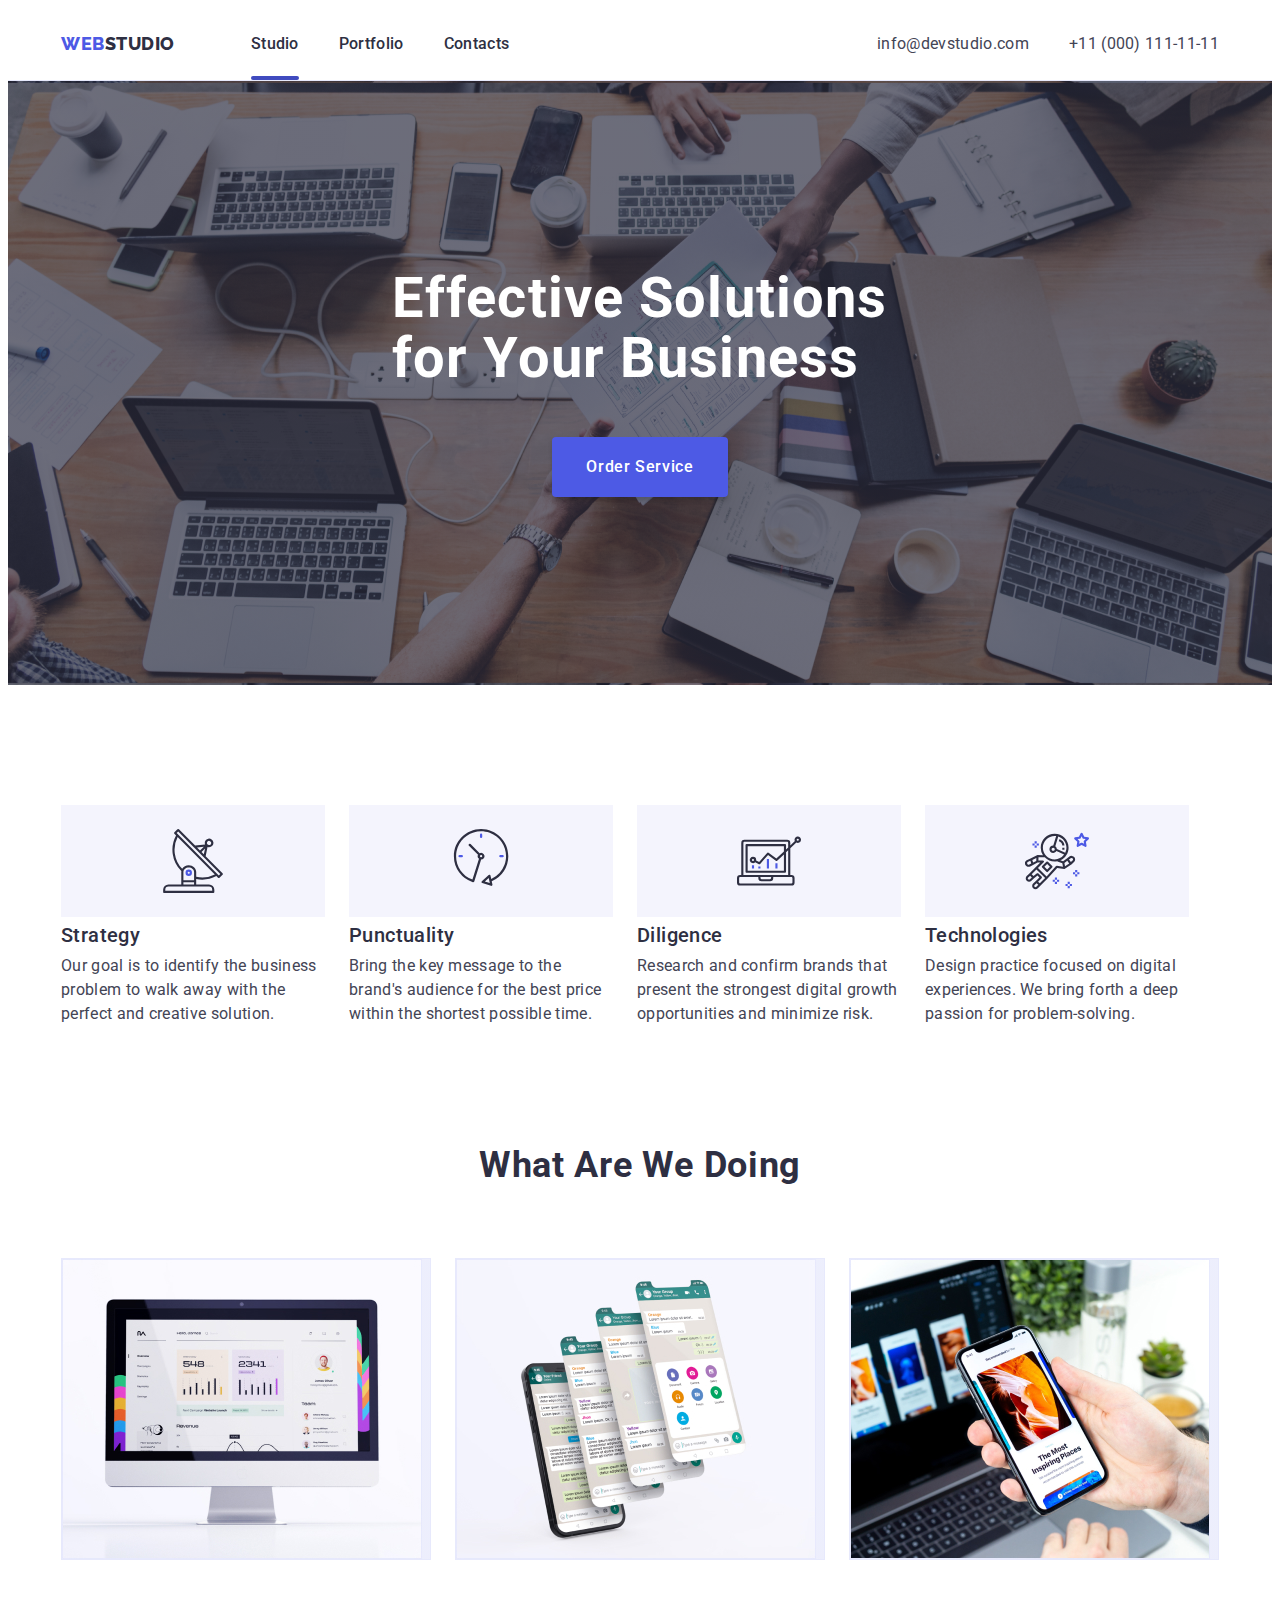
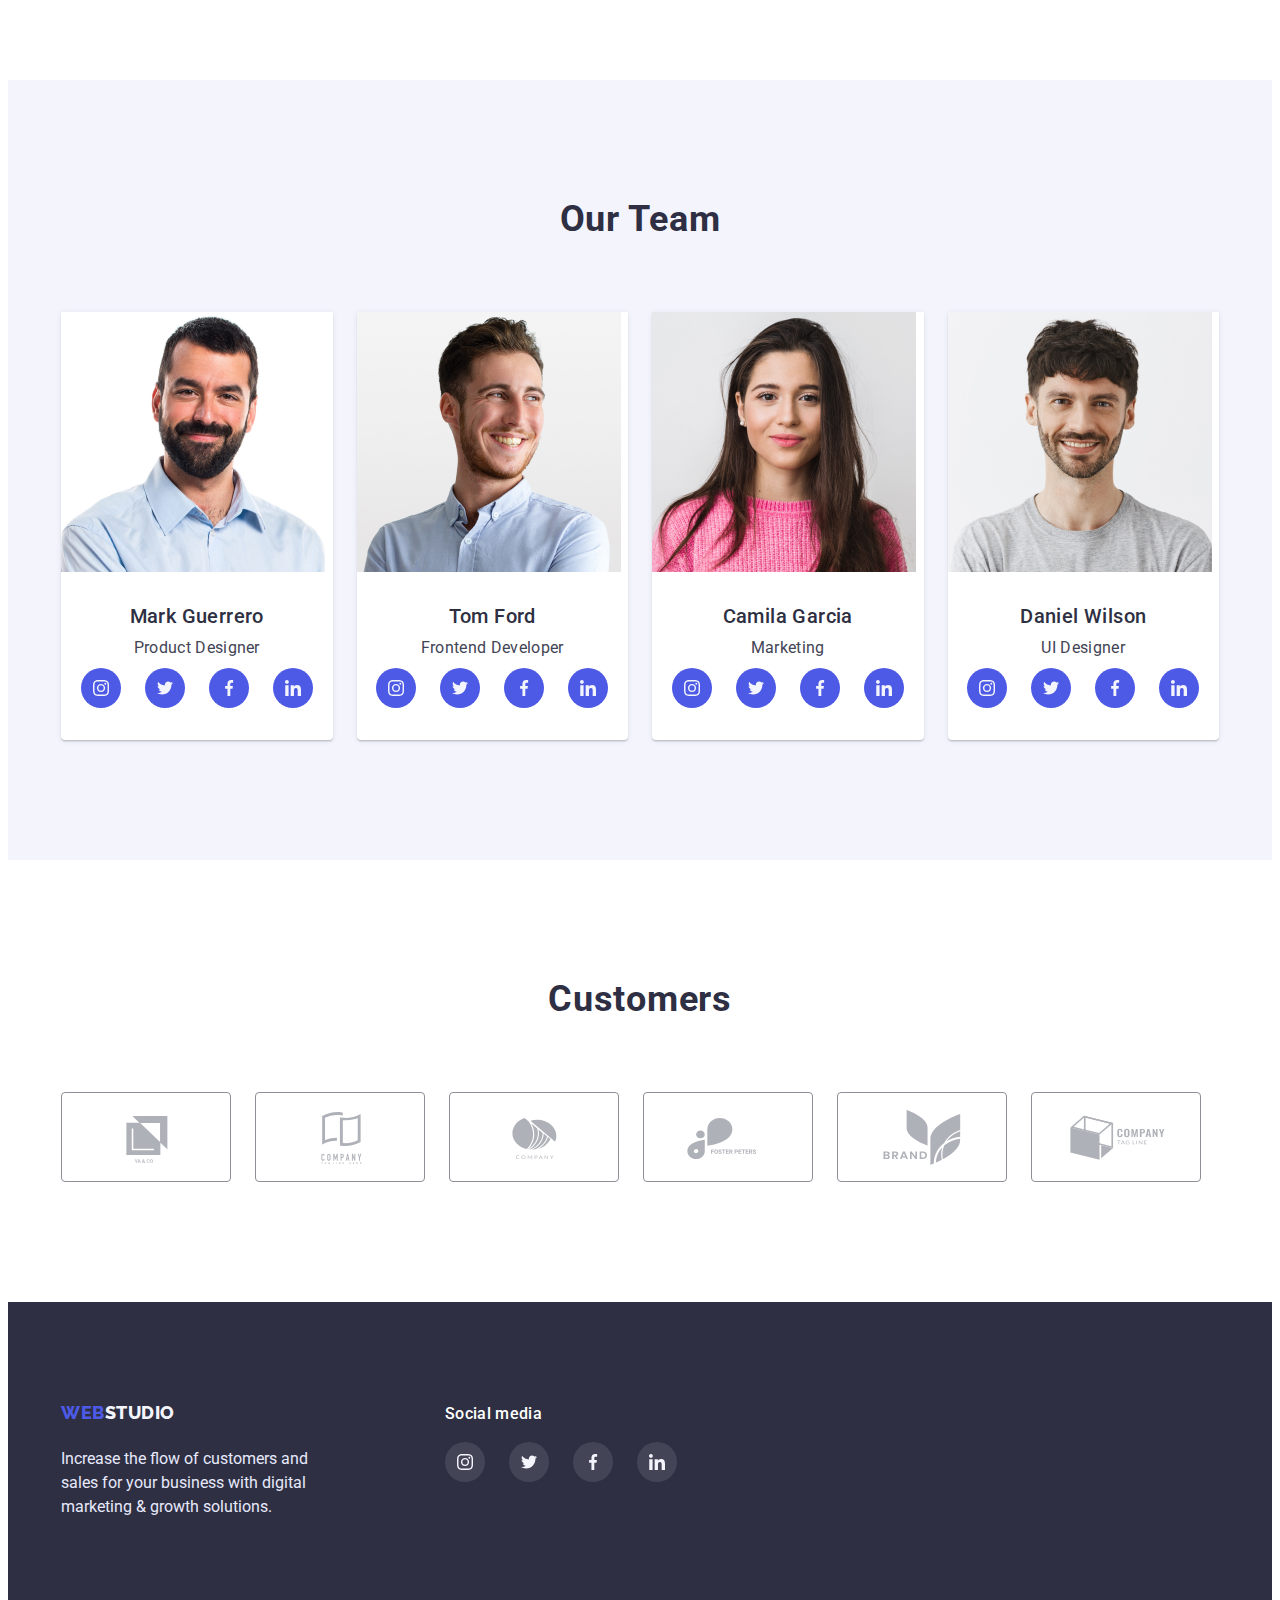
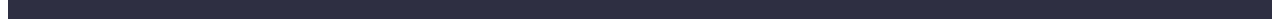
==== index.html @ 0ceef7c1 "start" ====
<!DOCTYPE html>
<html lang="en">
  <head>
    <meta charset="UTF-8" />
    <meta http-equiv="X-UA-Compatible" content="IE=edge" />
    <meta name="viewport" content="width=device-width, initial-scale=1.0" />
    <title>Document</title>
    <link
      rel="stylesheet"
      href="https://cdnjs.cloudflare.com/ajax/libs/modern-normalize/1.1.0/modern-normalize.min.css"
      integrity="sha512-wpPYUAdjBVSE4KJnH1VR1HeZfpl1ub8YT/NKx4PuQ5NmX2tKuGu6U/JRp5y+Y8XG2tV+wKQpNHVUX03MfMFn9Q=="
      crossorigin="anonymous"
      referrerpolicy="no-referrer"
    />
    <link rel="stylesheet" href="./css/styles.css" />
    <link rel="preconnect" href="https://fonts.googleapis.com" />
    <link rel="preconnect" href="https://fonts.gstatic.com" crossorigin />
    <link
      href="https://fonts.googleapis.com/css2?family=Raleway:wght@800&family=Roboto:ital,wght@0,400;0,500;0,700;1,900&display=swap"
      rel="stylesheet"
    />
  </head>
  <body>
    <!-- Header -->
    <header class="header">
      <div class="container">
        <nav class="site-nav">
          <a href="./index.html" class="logo link"
            >Web<span class="logo-studio">Studio</span></a
          >
          <ul class="nav-list list">
            <li class="item">
              <a href="./index.html" class="link current-page">Studio</a>
            </li>
            <li class="item">
              <a href="./portfolio.html" class="link">Portfolio </a>
            </li>
            <li class="item"><a href="" class="link">Contacts</a></li>
          </ul>
        </nav>
        <address class="feedback">
          <ul class="feedback-list list">
            <li class="item">
              <a href="mailto:info@devstudio.com" class="link"
                >info@devstudio.com</a
              >
            </li>
            <li class="item">
              <a href="tel:+110001111111" class="link">+11 (000) 111-11-11</a>
            </li>
          </ul>
        </address>
      </div>
    </header>

    <!-- Main -->

    <main>
      <!-- hero -->
      <section class="hero">
        <div class="container">
          <h1 class="hero-tittle">Effective Solutions for Your Business</h1>
          <button type="button" class="pointer">Order Service</button>
        </div>
      </section>

      <!-- Skills -->
      <section class="skills-section">
        <div class="container">
          <h2 class="visually-hidden">Skills</h2>
          <ul class="skills-list list">
            <li class="item">
              <div class="skill-icon">
                <svg class="icon-item">
                  <use href="./images/icons.svg#icon-group"></use>
                </svg>
              </div>

              <h3 class="secondary-tittle">Strategy</h3>
              <p class="skill-text">
                Our goal is to identify the business problem to walk away with
                the perfect and creative solution.
              </p>
            </li>
            <li class="item">
              <div class="skill-icon">
                <svg class="icon-item">
                  <use href="./images/icons.svg#icon-clock"></use>
                </svg>
              </div>
              <h3 class="secondary-tittle">Punctuality</h3>
              <p class="skill-text">
                Bring the key message to the brand's audience for the best price
                within the shortest possible time.
              </p>
            </li>
            <li class="item">
              <div class="skill-icon">
                <svg class="icon-item">
                  <use href="./images/icons.svg#icon-diagram"></use>
                </svg>
              </div>
              <h3 class="secondary-tittle">Diligence</h3>
              <p class="skill-text">
                Research and confirm brands that present the strongest digital
                growth opportunities and minimize risk.
              </p>
            </li>

            <li class="item">
              <div class="skill-icon">
                <svg class="icon-item">
                  <use href="./images/icons.svg#icon-astronaut"></use>
                </svg>
              </div>
              <h3 class="secondary-tittle">Technologies</h3>
              <p class="skill-text">
                Design practice focused on digital experiences. We bring forth a
                deep passion for problem-solving.
              </p>
            </li>
          </ul>
        </div>
      </section>

      <!-- Examples -->
      <section class="examples">
        <div class="container">
          <h2 class="examples-tittle">What are we doing</h2>
          <ul class="examples-list list">
            <li class="item">
              <img src="./images/img1.jpg" alt="img1" width="360" />
            </li>
            <li class="item">
              <img src="./images/img2.jpg" alt="img2" width="360" />
            </li>
            <li class="item">
              <img src="./images/img3.jpg" alt="img3" width="360" />
            </li>
          </ul>
        </div>
      </section>

      <!-- Team -->
      <section class="team">
        <div class="container">
          <h2 class="team-tittle">Our Team</h2>
          <ul class="team-list list">
            <li class="item">
              <img src="./images/team-card1.jpg" alt="photo1" width="264" />
              <div class="team-text">
                <h3 class="secondary-tittle">Mark Guerrero</h3>
                <p class="specialty">Product Designer</p>
                <ul class="soc-media-list list">
                  <li class="soc-item">
                    <a href="https://www.instagram.com/" class="soc-link">
                      <svg class="soc-icon">
                        <use href="./images/icons.svg#icon-instagram"></use>
                      </svg>
                    </a>
                  </li>
                  <li>
                    <a href="https://twitter.com/" class="soc-link">
                      <svg class="soc-icon">
                        <use href="./images/icons.svg#icon-twitter"></use></svg
                    ></a>
                  </li>
                  <li>
                    <a href="https://www.facebook.com/" class="soc-link">
                      <svg class="soc-icon">
                        <use href="./images/icons.svg#icon-facebook"></use></svg
                    ></a>
                  </li>
                  <li>
                    <a href="https://www.linkedin.com/" class="soc-link">
                      <svg class="soc-icon">
                        <use href="./images/icons.svg#icon-linkedin"></use></svg
                    ></a>
                  </li>
                </ul>
              </div>
            </li>
            <li class="item">
              <img src="./images/team-card2.jpg" alt="photo2" width="264" />
              <div class="team-text">
                <h3 class="secondary-tittle">Tom Ford</h3>
                <p class="specialty">Frontend Developer</p>
                <ul class="soc-media-list list">
                  <li class="soc-item">
                    <a href="https://www.instagram.com/" class="soc-link">
                      <svg class="soc-icon">
                        <use href="./images/icons.svg#icon-instagram"></use>
                      </svg>
                    </a>
                  </li>
                  <li>
                    <a href="https://twitter.com/" class="soc-link">
                      <svg class="soc-icon">
                        <use href="./images/icons.svg#icon-twitter"></use></svg
                    ></a>
                  </li>
                  <li>
                    <a href="https://www.facebook.com/" class="soc-link">
                      <svg class="soc-icon">
                        <use href="./images/icons.svg#icon-facebook"></use></svg
                    ></a>
                  </li>
                  <li>
                    <a href="https://www.linkedin.com/" class="soc-link">
                      <svg class="soc-icon">
                        <use href="./images/icons.svg#icon-linkedin"></use></svg
                    ></a>
                  </li>
                </ul>
              </div>
            </li>
            <li class="item">
              <img src="./images/team-card3.jpg" alt="photo3" width="264" />
              <div class="team-text">
                <h3 class="secondary-tittle">Camila Garcia</h3>
                <p class="specialty">Marketing</p>
                <ul class="soc-media-list list">
                  <li class="soc-item">
                    <a href="https://www.instagram.com/" class="soc-link">
                      <svg class="soc-icon">
                        <use href="./images/icons.svg#icon-instagram"></use>
                      </svg>
                    </a>
                  </li>
                  <li>
                    <a href="https://twitter.com/" class="soc-link">
                      <svg class="soc-icon">
                        <use href="./images/icons.svg#icon-twitter"></use></svg
                    ></a>
                  </li>
                  <li>
                    <a href="https://www.facebook.com/" class="soc-link">
                      <svg class="soc-icon">
                        <use href="./images/icons.svg#icon-facebook"></use></svg
                    ></a>
                  </li>
                  <li>
                    <a href="https://www.linkedin.com/" class="soc-link">
                      <svg class="soc-icon">
                        <use href="./images/icons.svg#icon-linkedin"></use></svg
                    ></a>
                  </li>
                </ul>
              </div>
            </li>
            <li class="item">
              <img src="./images/team-card4.jpg" alt="photo4" width="264" />
              <div class="team-text">
                <h3 class="secondary-tittle">Daniel Wilson</h3>
                <p class="specialty">UI Designer</p>
                <ul class="soc-media-list list">
                  <li class="soc-item">
                    <a href="https://www.instagram.com/" class="soc-link">
                      <svg class="soc-icon">
                        <use href="./images/icons.svg#icon-instagram"></use>
                      </svg>
                    </a>
                  </li>
                  <li>
                    <a href="https://twitter.com/" class="soc-link">
                      <svg class="soc-icon">
                        <use href="./images/icons.svg#icon-twitter"></use></svg
                    ></a>
                  </li>
                  <li>
                    <a href="https://www.facebook.com/" class="soc-link">
                      <svg class="soc-icon">
                        <use href="./images/icons.svg#icon-facebook"></use></svg
                    ></a>
                  </li>
                  <li>
                    <a href="https://www.linkedin.com/" class="soc-link">
                      <svg class="soc-icon">
                        <use href="./images/icons.svg#icon-linkedin"></use></svg
                    ></a>
                  </li>
                </ul>
              </div>
            </li>
          </ul>
        </div>
      </section>

      <section class="customers">
        <div class="container">
          <h2 class="customers-tittle">Customers</h2>
          <ul class="customers-list list">
            <li class="customers-item">
              <a href="" class="customers-link">
                <svg class="customers-icon">
                  <use href="./images/icons.svg#icon-logo1"></use></svg
              ></a>
            </li>
            <li class="customers-item">
              <a href="" class="customers-link"
                ><svg class="customers-icon">
                  <use href="./images/icons.svg#icon-logo2"></use></svg
              ></a>
            </li>
            <li class="customers-item">
              <a href="" class="customers-link"
                ><svg class="customers-icon">
                  <use href="./images/icons.svg#icon-logo3"></use></svg
              ></a>
            </li>
            <li class="customers-item">
              <a href="" class="customers-link"
                ><svg class="customers-icon">
                  <use href="./images/icons.svg#icon-logo4"></use></svg
              ></a>
            </li>
            <li class="customers-item">
              <a href="" class="customers-link">
                <svg class="customers-icon">
                  <use href="./images/icons.svg#icon-logo5"></use></svg
              ></a>
            </li>
            <li class="customers-item">
              <a href="" class="customers-link">
                <svg class="customers-icon">
                  <use href="./images/icons.svg#icon-logo6"></use></svg
              ></a>
            </li>
          </ul>
        </div>
      </section>
    </main>

    <!-- Footer -->

    <footer class="footer-section">
      <div class="container">
        <div>
          <a href="./index.html" class="logo link"
            >Web<span class="footer-studio">Studio</span></a
          >
          <p class="footer-text">
            Increase the flow of customers and sales for your business with
            digital marketing & growth solutions.
          </p>
        </div>
        <div class="footer-social">
          <h2 class="footer-soc-tittle">Social media</h2>
          <ul class="footer-soc-list list">
            <li class="soc-item">
              <a href="" class="soc-link">
                <svg class="soc-icon">
                  <use href="./images/icons.svg#icon-instagram"></use></svg
              ></a>
            </li>
            <li class="soc-item">
              <a href="" class="soc-link">
                <svg class="soc-icon">
                  <use href="./images/icons.svg#icon-twitter"></use></svg
              ></a>
            </li>
            <li class="soc-item">
              <a href="" class="soc-link">
                <svg class="soc-icon">
                  <use href="./images/icons.svg#icon-facebook"></use></svg
              ></a>
            </li>
            <li class="soc-item">
              <a href="" class="soc-link">
                <svg class="soc-icon">
                  <use href="./images/icons.svg#icon-linkedin"></use></svg
              ></a>
            </li>
          </ul>
        </div>
      </div>
    </footer>
  </body>
</html>
---- css/styles.css ----
:root {
  --main-color: #434455;
  --bright-color: #404bbf;
  --tittle-color: #2e2f42;
  --accent-color: #4d5ae5;
  --white-color: #ffffff;
}
.current-page::after {
  content: '';
  background-color: var(--bright-color);
  display: block;
  width: 100%;
  height: 4px;
  position: absolute;
  bottom: 0;
  border-radius: 2px;
}
.header .logo {
  font-family: 'Raleway', sans-serif;
  font-style: normal;
  font-weight: 800;
  font-size: 18px;
  letter-spacing: 0.03em;
  line-height: 1.17;
  text-transform: uppercase;
  text-decoration: none;
  color: var(--accent-color);
  padding-bottom: 24px;
  padding-top: 24px;
}
img {
  display: block;
  max-width: 100%;
  height: auto;
}
p,
h1,
h2,
h3,
h4 {
  margin-top: 0;
  margin-bottom: 0;
}
.container {
  width: 1158px;
  padding-left: 15px;
  padding-right: 15px;
  /* outline: 1px solid red; */
  margin: 0 auto;
}

.visually-hidden {
  position: absolute;
  width: 1px;
  height: 1px;
  margin: -1px;
  border: 0;
  padding: 0;
  white-space: nowrap;
  clip-path: inset(100%);
  clip: rect(0 0 0 0);
  overflow: hidden;
}

.logo .logo-studio {
  color: var(--tittle-color);
}
/* background{color: #F4F4FD} */

body {
  font-family: 'Roboto', sans-serif;
  font-size: 16px;
  color: var(--main-color);
  background-color: var(--white-color);
  align-items: center;
}
.list {
  list-style: none;
  padding: 0;
  margin: 0;
}
/* Header */
.header .container {
  display: flex;
  align-items: center;
}
.site-nav {
  display: flex;
  align-items: center;
}
.header {
  border-bottom: 1px solid #e7e9fc;
}
/* Navigation----------------- */
.nav-list .link:hover,
.nav-list .link:focus {
  color: var(--bright-color);
}
.nav-list .item {
  position: relative;
}
.nav-list .link {
  font-style: normal;
  font-weight: 500;
  font-size: 16px;
  line-height: 1.5;
  letter-spacing: 0.02em;
  color: var(--tittle-color);
  text-decoration: none;
  display: block;
  padding-top: 24px;
  padding-bottom: 24px;
}

.nav-list {
  display: flex;
}

.nav-list .item + .item {
  margin-left: 40px;
}
.nav-list .item:first-child {
  margin-left: 76px;
}
.feedback .list {
  flex-wrap: wrap;
  padding-top: 24px;
  padding-bottom: 24px;
  gap: 40px;
  display: flex;
}
.feedback {
  margin-left: auto;
}
.feedback-list .link {
  font-weight: 400;
  font-size: 16px;
  font-style: normal;
  line-height: 1.5;
  letter-spacing: 0.02em;
  text-decoration: none;
  color: var(--main-color);
  padding-top: 24px;
  padding-bottom: 24px;
}

.feedback .link:hover,
.feedback .link:focus {
  color: var(--bright-color);
}

/* Hero */
.hero {
  background-color: var(--tittle-color);
  padding-top: 188px;
  padding-bottom: 188px;
  max-width: 1440px;
  background-image: linear-gradient(
      to right,
      rgba(46, 47, 66, 0.7),
      rgba(46, 47, 66, 0.7)
    ),
    url('../images/office.jpg');
  background-position: center;
  margin: 0 auto;
}
.hero-tittle {
  font-size: 56px;
  letter-spacing: 0.02em;
  color: var(--white-color);
  line-height: 1.07;
  margin-bottom: 48px;
  max-width: 496px;
  margin-left: auto;
  margin-right: auto;
}
.hero .pointer {
  font-family: 'Roboto', sans-serif;
  cursor: pointer;
  font-weight: 500;
  font-size: 16px;
  line-height: 1.5;
  letter-spacing: 0.04em;
  color: var(--white-color);
  background-color: var(--accent-color);
  min-width: 169px;
  padding: 16px 32px;
  border-radius: 4px;
  display: flex;
  margin: 0 auto;
  border-color: transparent;
  box-shadow: 0px 4px 4px rgba(0, 0, 0, 0.15);
}
.hero .pointer:hover,
.hero .pointer:focus {
  color: var(--white-color);
  background-color: var(--bright-color);
}
/* Skills */
.skills-section {
  padding-bottom: 120px;
  padding-top: 120px;
}

.secondary-tittle {
  font-weight: 500;
  font-size: 20px;
  letter-spacing: 0.02em;
  color: var(--tittle-color);
  line-height: 1.07;
  margin-bottom: 8px;
}

.skills-list {
  list-style: none;
  display: flex;
  gap: 24px;
}
.skills-list .item {
  width: 264px;
}

.skill-text {
  line-height: 1.5;
  letter-spacing: 0.02em;
}

.skill-icon {
  width: 264px;
  height: 112px;
  background: #f4f4fd;
  margin-bottom: 8px;
  display: flex;
  justify-content: center;
  align-items: center;
}
.icon-item {
  width: 64px;
  height: 64px;
}
/* Examples */

.examples {
  padding-bottom: 120px;
}

.examples-tittle {
  font-size: 36px;
  text-align: center;
  letter-spacing: 0.02em;
  text-transform: capitalize;
  color: var(--tittle-color);
  line-height: 1.11;
  margin-bottom: 72px;
}
.examples-list {
  display: flex;
  gap: 24px;
}
.examples-list .item {
  width: calc((100% - 48px) / 3);
  border: 1px solid #e7e9fc;
  background: linear-gradient(
      0deg,
      rgba(77, 90, 229, 0.1),
      rgba(77, 90, 229, 0.1)
    ),
    url(2368.jpg);
  background-blend-mode: soft-light, normal;
}
/* Team */
.team {
  background-color: #f4f4fd;
  padding-bottom: 120px;
  padding-top: 120px;
}
.team-text {
  padding: 32px 0px;
}
.team-tittle {
  font-size: 36px;
  text-align: center;
  letter-spacing: 0.02em;
  line-height: 1.11;
  text-transform: capitalize;
  color: var(--tittle-color);
  margin-bottom: 72px;
}
.specialty {
  font-size: 16px;
  line-height: 1.5;
  letter-spacing: 0.02em;
  text-align: center;
}
.team-list .secondary-tittle {
  font-weight: 500;
  font-size: 20px;
  line-height: 1.2;
  text-align: center;
  letter-spacing: 0.02em;
  color: var(--tittle-color);
}
.team-list {
  list-style: none;
  display: flex;
  gap: 24px;
}
.team-list .item {
  background-color: var(--white-color);
  width: 264px;
  box-shadow: 0px 1px 6px rgba(46, 47, 66, 0.08),
    0px 1px 1px rgba(46, 47, 66, 0.16), 0px 2px 1px rgba(46, 47, 66, 0.08);
  border-radius: 0px 0px 4px 4px;
}
.team-list .item {
  width: calc((100% - 72px) / 4);
}
.soc-media-list {
  display: flex;
  gap: 24px;
  justify-content: center;
  margin-top: 8px;
}
.soc-link {
  background-color: var(--accent-color);
  width: 40px;
  height: 40px;
  border-radius: 50%;
  display: flex;
  justify-content: center;
  align-items: center;
  color: #f4f4fd;
}
.soc-link:hover,
.soc-link:focus {
  background-color: var(--bright-color);
}
.soc-icon {
  width: 16px;
  height: 16px;
  fill: currentColor;
}
/* -------------------CUSTOMERS---------------------------- */
.customers {
  padding-bottom: 120px;
  padding-top: 120px;
}
.customers-tittle {
  font-weight: 700;
  font-size: 36px;
  line-height: 1.11;
  text-align: center;
  letter-spacing: 0.02em;
  text-transform: capitalize;
  color: var(--tittle-color);
  margin-bottom: 72px;
}
.customers-list {
  display: flex;
  gap: 24px;
}

.customers-icon {
  width: 104px;
  height: 56px;
}
.customers-link {
  width: 168px;
  height: 88px;
  align-items: center;
  justify-content: center;
  display: flex;
  fill: #afb1b8;
  border: 1px solid #8e8f99;
  border-radius: 4px;
}

.customers-link:hover,
.customers-link:focus {
  fill: var(--bright-color);
  border-color: var(--bright-color);
}

/* Footer */
.footer-section {
  background-color: var(--tittle-color);
  padding-top: 100px;
  padding-bottom: 100px;
}
.footer-text {
  color: #e7e9fc;
  width: 264px;
  line-height: 1.5;
}

.footer-section .logo {
  font-family: 'Raleway', sans-serif;
  font-style: normal;
  font-weight: 800;
  font-size: 18px;
  letter-spacing: 0.03em;
  line-height: 1.17;
  text-transform: uppercase;
  text-decoration: none;
  color: var(--accent-color);
  display: flex;
  margin-bottom: 24px;
  max-width: 71px;
}
.footer-section .container {
  display: flex;
}
.footer-social {
  margin-left: 120px;
}
.footer-social .soc-link {
  background: rgba(255, 255, 255, 0.1);
  color: #f4f4fd;
}
.footer-social .soc-icon {
  fill: currentColor;
}
.footer-social .soc-link:hover,
.footer-social .soc-link:focus {
  background-color: #31d0aa;
}
.footer-soc-tittle {
  font-weight: 500;
  font-size: 16px;
  line-height: 1.5;
  letter-spacing: 0.02em;
  color: #ffffff;
  margin-bottom: 16px;
}
.footer-section .footer-studio {
  color: #f4f4fd;
}
.footer-soc-list {
  display: flex;
  gap: 24px;
}

/* -------------------Portfolio------------------------------------- */
.portfolio {
  padding-bottom: 120px;
  padding-top: 96px;
}
.portfolio-text {
  padding: 32px 0px 32px 16px;
  border: 1px solid #e7e9fc;
}
.portfolio-buttons .btn {
  border-radius: 4px;
  padding: 12px 24px;
  font-family: 'Roboto', sans-serif;
  cursor: pointer;
  font-weight: 500;
  font-size: 16px;
  align-items: center;
  text-align: center;
  letter-spacing: 0.04em;
  line-height: 1.5;
  color: var(--accent-color);
  background-color: #f4f4fd;
  border: 1px solid #e7e9fc;
}
.portfolio-buttons .item + .item {
  margin-left: 24px;
}
.portfolio-buttons .btn:hover,
.portfolio-buttons .btn:focus {
  color: var(--white-color);
  background-color: var(--bright-color);
  box-shadow: 0px 3px 1px rgba(0, 0, 0, 0.1), 0px 2px 1px rgba(0, 0, 0, 0.08),
    0px 2px 2px rgba(0, 0, 0, 0.12);
  border-color: transparent;
}
.portfolio-buttons {
  display: flex;
  justify-content: center;
  margin-bottom: 72px;
}

.portfolio-list {
  display: flex;
  flex-wrap: wrap;
  gap: 48px 24px;
}

.portfolio-list .item {
  width: calc((100% - 48px) / 3);
}
.portfolio .item:hover,
.portfolio .item:focus {
  box-shadow: 0px 1px 6px rgba(46, 47, 66, 0.08),
    0px 1px 1px rgba(46, 47, 66, 0.16), 0px 2px 1px rgba(46, 47, 66, 0.08);
}

.portfolio .works {
  text-decoration: none;
}
.work-text {
  font-size: 16px;
  line-height: 1.5;
  letter-spacing: 0.02em;
  color: var(--main-color);
}
.portfolio .secondary-tittle {
  line-height: 1.2;
}
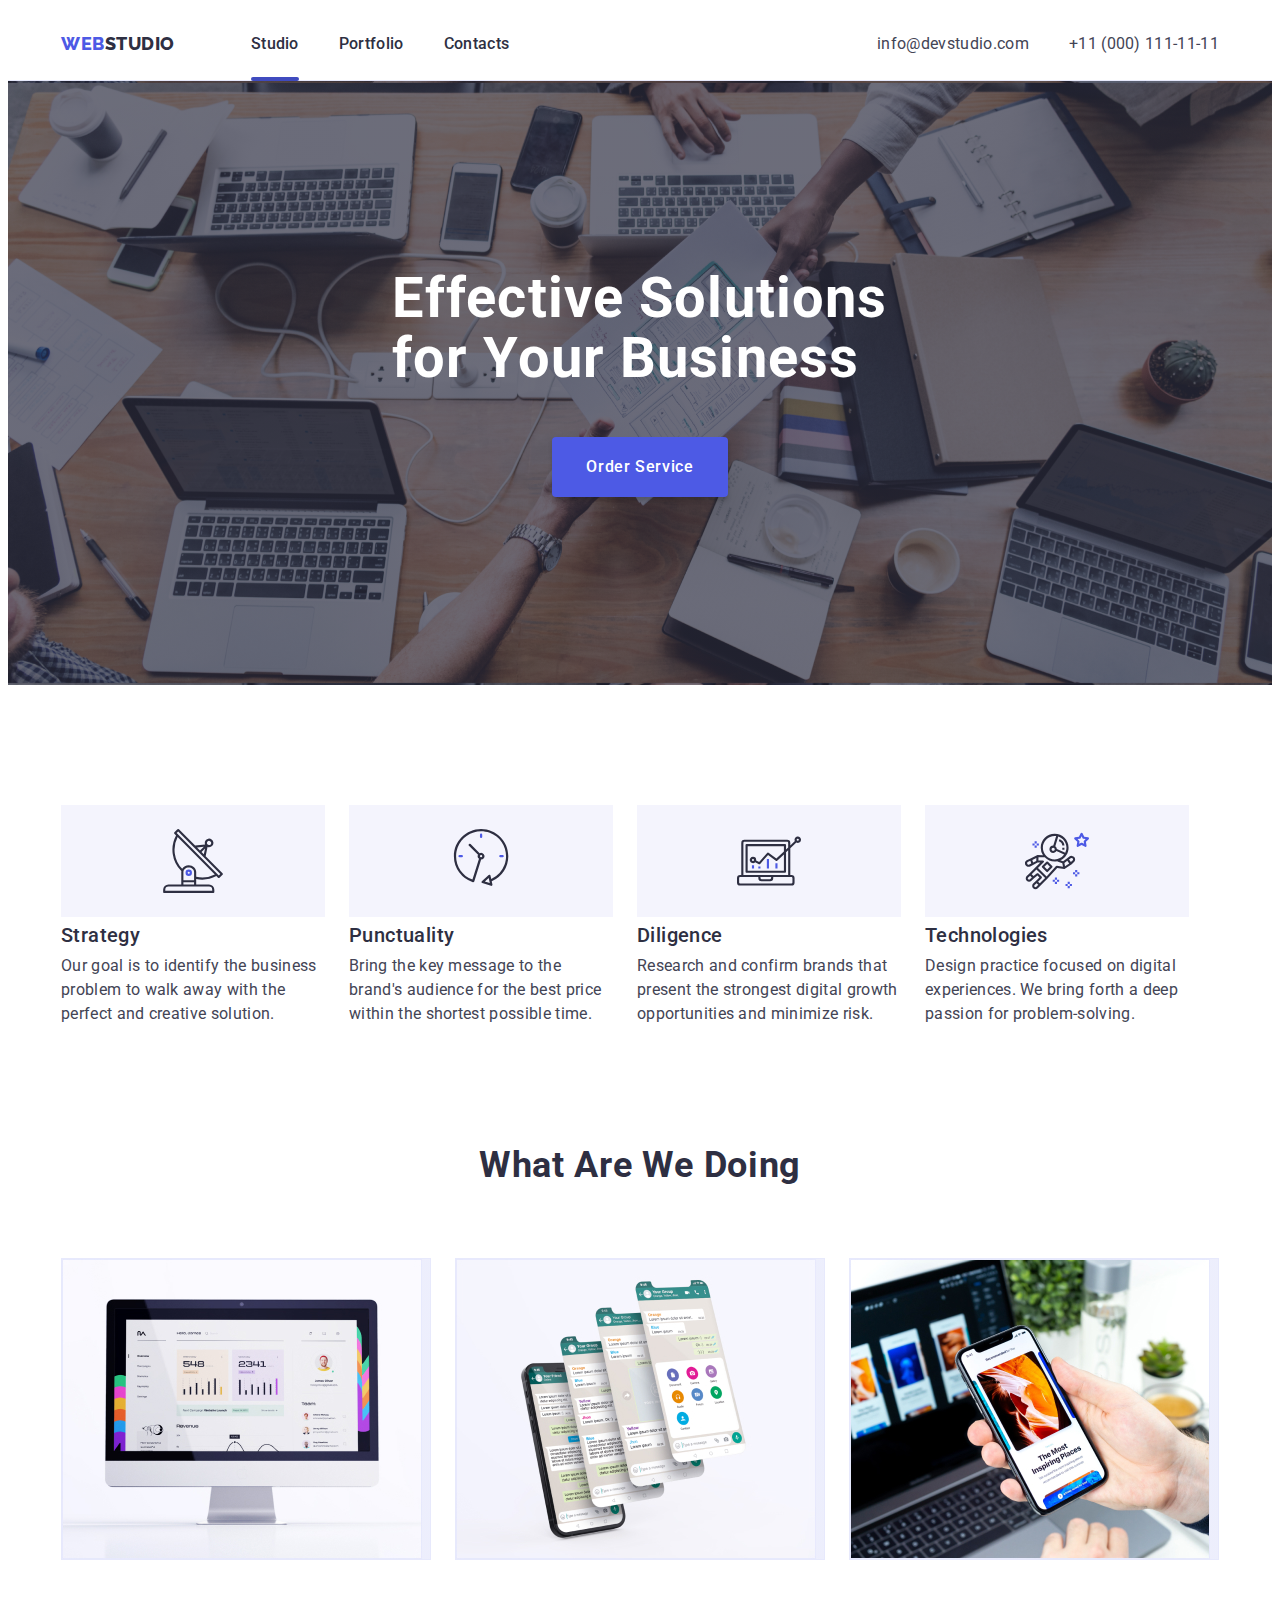
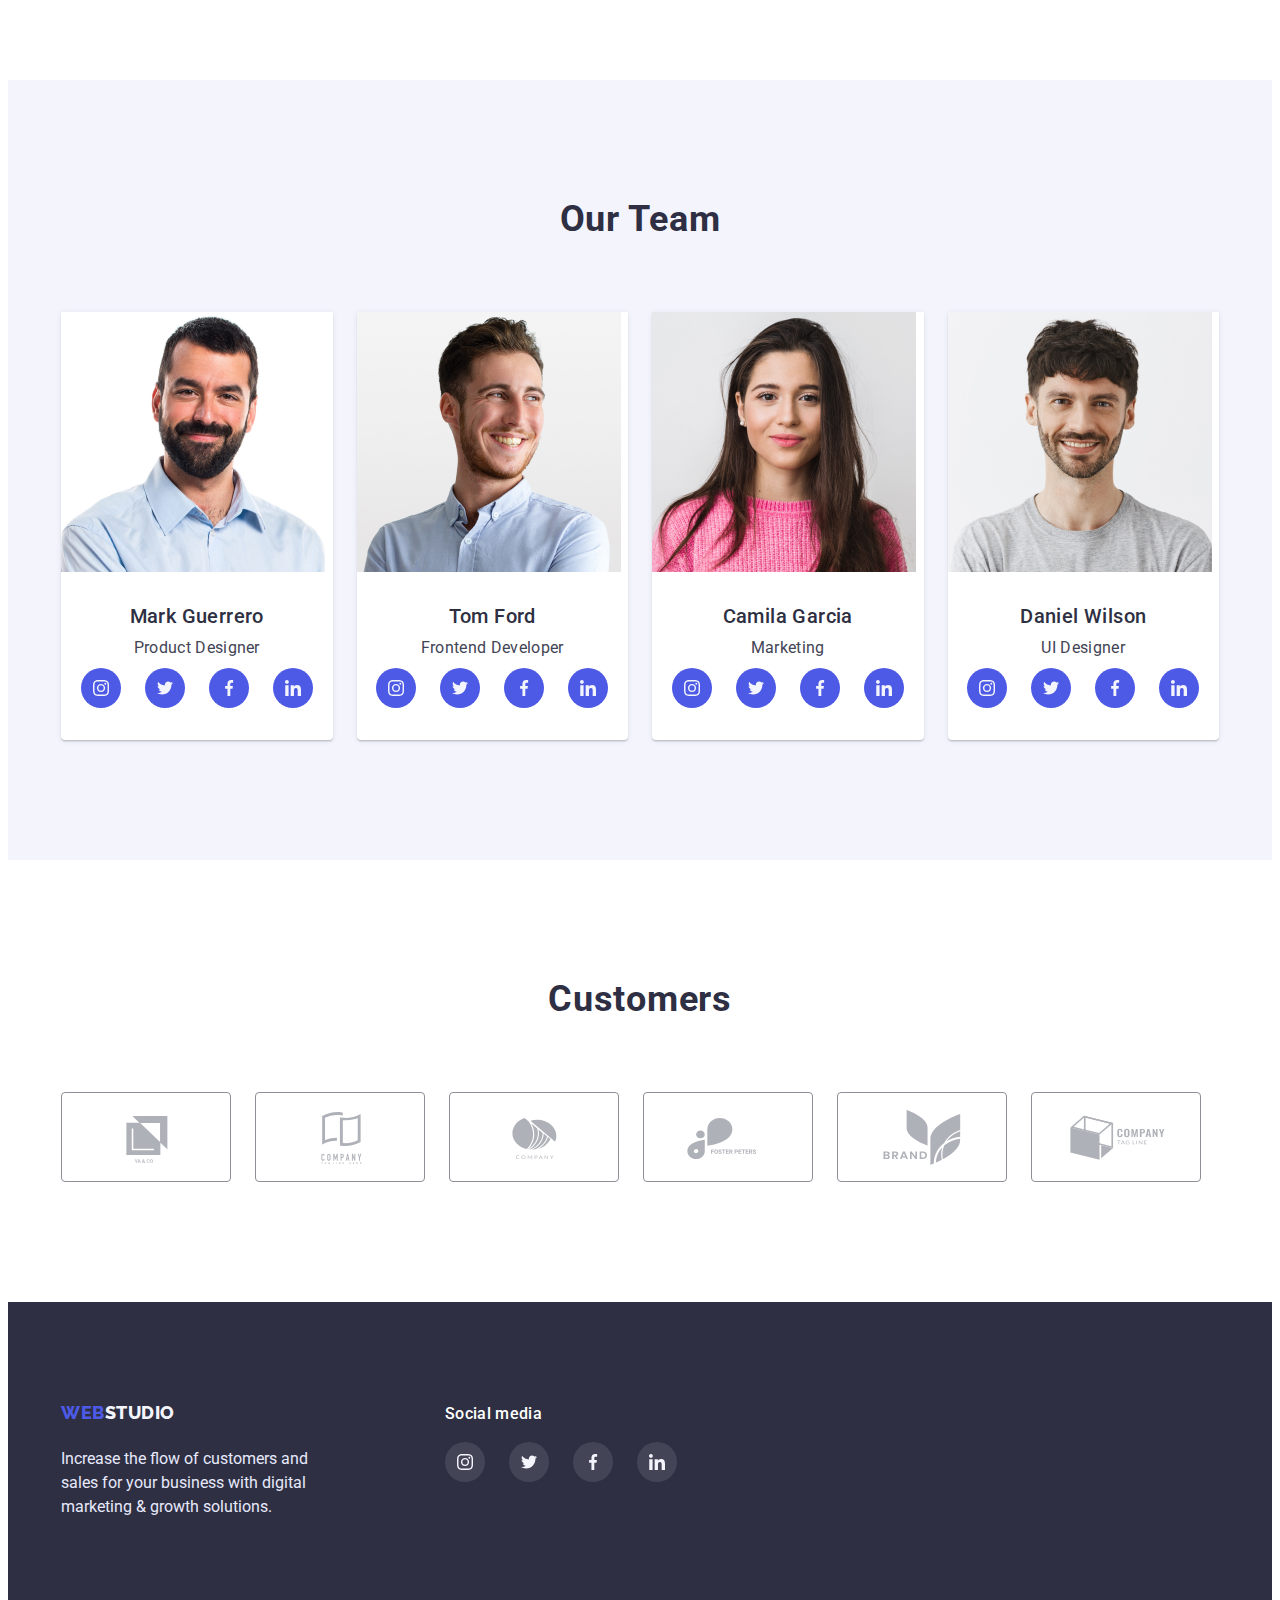
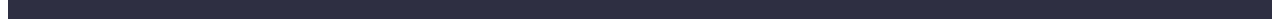
==== commit 6f48b8e0: "new5" ====
--- a/index.html
+++ b/index.html
@@ -60,7 +60,9 @@
       <section class="hero">
         <div class="container">
           <h1 class="hero-tittle">Effective Solutions for Your Business</h1>
-          <button type="button" class="pointer">Order Service</button>
+          <button data-modal-open type="button" class="pointer">
+            Order Service
+          </button>
         </div>
       </section>
 
@@ -375,5 +377,15 @@
         </div>
       </div>
     </footer>
+    <div class="backdrop is-hidden" data-modal>
+      <div class="modal-window">
+        <button type="button" data-modal-close class="close-btn">
+          <svg class="close-svg">
+            <use href="./images/icons.svg#icon-close"></use>
+          </svg>
+        </button>
+      </div>
+    </div>
+    <script src="./js/modal.js"></script>
   </body>
 </html>
--- a/css/styles.css
+++ b/css/styles.css
@@ -4,6 +4,7 @@
   --tittle-color: #2e2f42;
   --accent-color: #4d5ae5;
   --white-color: #ffffff;
+  --for-animation: 250ms cubic-bezier(0.4, 0, 0.2, 1);
 }
 .current-page::after {
   content: '';
@@ -12,7 +13,7 @@
   width: 100%;
   height: 4px;
   position: absolute;
-  bottom: 0;
+  bottom: -1px;
   border-radius: 2px;
 }
 .header .logo {
@@ -74,11 +75,68 @@
   background-color: var(--white-color);
   align-items: center;
 }
+.no-scroll {
+  overflow: hidden;
+}
 .list {
   list-style: none;
   padding: 0;
   margin: 0;
 }
+
+.backdrop {
+  width: 100%;
+  height: 100%;
+  position: fixed;
+  top: 0;
+  background: rgba(46, 47, 66, 0.4);
+  transition: visibility var(--for-animation), opacity var(--for-animation);
+}
+.modal-window {
+  position: absolute;
+  top: 50%;
+  left: 50%;
+  transform: translate(-50%, -50%) scale(1);
+  padding: 24px;
+  transform-origin: center right;
+  width: 408px;
+  min-height: 576px;
+  background: #fcfcfc;
+  box-shadow: 0px 1px 1px rgba(0, 0, 0, 0.14), 0px 1px 3px rgba(0, 0, 0, 0.12),
+    0px 2px 1px rgba(0, 0, 0, 0.2);
+  border-radius: 4px;
+  transition: transform var(--for-animation);
+}
+.backdrop.is-hidden .modal-window {
+  transform: scale(0) translate(-50%, -50%) rotate(45deg);
+  transform-origin: center right;
+}
+.close-svg {
+  width: 8px;
+  height: 8px;
+}
+.close-btn {
+  width: 24px;
+  height: 24px;
+  border-radius: 50%;
+  display: flex;
+  align-items: center;
+  justify-content: center;
+  background: #e7e9fc;
+  border: 1px solid rgba(0, 0, 0, 0.1);
+  margin-left: auto;
+  cursor: pointer;
+  fill: #000000;
+}
+.close-btn:active {
+  background-color: var(--bright-color);
+  fill: #ffffff;
+}
+.is-hidden {
+  visibility: hidden;
+  opacity: 0;
+  pointer-events: none;
+}
 /* Header */
 .header .container {
   display: flex;
@@ -100,6 +158,8 @@
   position: relative;
 }
 .nav-list .link {
+  transition: color var(--for-animation);
+
   font-style: normal;
   font-weight: 500;
   font-size: 16px;
@@ -133,6 +193,7 @@
   margin-left: auto;
 }
 .feedback-list .link {
+  transition: color var(--for-animation);
   font-weight: 400;
   font-size: 16px;
   font-style: normal;
@@ -175,6 +236,8 @@
   margin-right: auto;
 }
 .hero .pointer {
+  transition: background-color var(--for-animation);
+
   font-family: 'Roboto', sans-serif;
   cursor: pointer;
   font-weight: 500;
@@ -322,6 +385,7 @@
   margin-top: 8px;
 }
 .soc-link {
+  transition: background-color var(--for-animation);
   background-color: var(--accent-color);
   width: 40px;
   height: 40px;
@@ -365,6 +429,7 @@
   height: 56px;
 }
 .customers-link {
+  transition: fill var(--for-animation), border-color var(--for-animation);
   width: 168px;
   height: 88px;
   align-items: center;
@@ -414,6 +479,7 @@
   margin-left: 120px;
 }
 .footer-social .soc-link {
+  transition: background-color var(--for-animation);
   background: rgba(255, 255, 255, 0.1);
   color: #f4f4fd;
 }
@@ -450,6 +516,8 @@
   border: 1px solid #e7e9fc;
 }
 .portfolio-buttons .btn {
+  transition: color var(--for-animation), background-color var(--for-animation),
+    box-shadow var(--for-animation), border-color var(--for-animation);
   border-radius: 4px;
   padding: 12px 24px;
   font-family: 'Roboto', sans-serif;
@@ -485,10 +553,13 @@
   display: flex;
   flex-wrap: wrap;
   gap: 48px 24px;
+  position: relative;
 }
 
 .portfolio-list .item {
+  transition: box-shadow var(--for-animation);
   width: calc((100% - 48px) / 3);
+  position: relative;
 }
 .portfolio .item:hover,
 .portfolio .item:focus {
@@ -508,3 +579,25 @@
 .portfolio .secondary-tittle {
   line-height: 1.2;
 }
+.portfolio-list .works:hover .overlay-text {
+  transform: translate(0);
+}
+.img-thumb {
+  position: relative;
+  overflow: hidden;
+}
+
+.overlay-text {
+  width: 100%;
+  height: 100%;
+  background-color: var(--accent-color);
+  position: absolute;
+  top: 0;
+  padding: 40px 32px;
+  font-size: 16px;
+  line-height: 1.5;
+  letter-spacing: 0.02em;
+  color: #f4f4fd;
+  transform: translateY(100%);
+  transition: transform var(--for-animation);
+}
